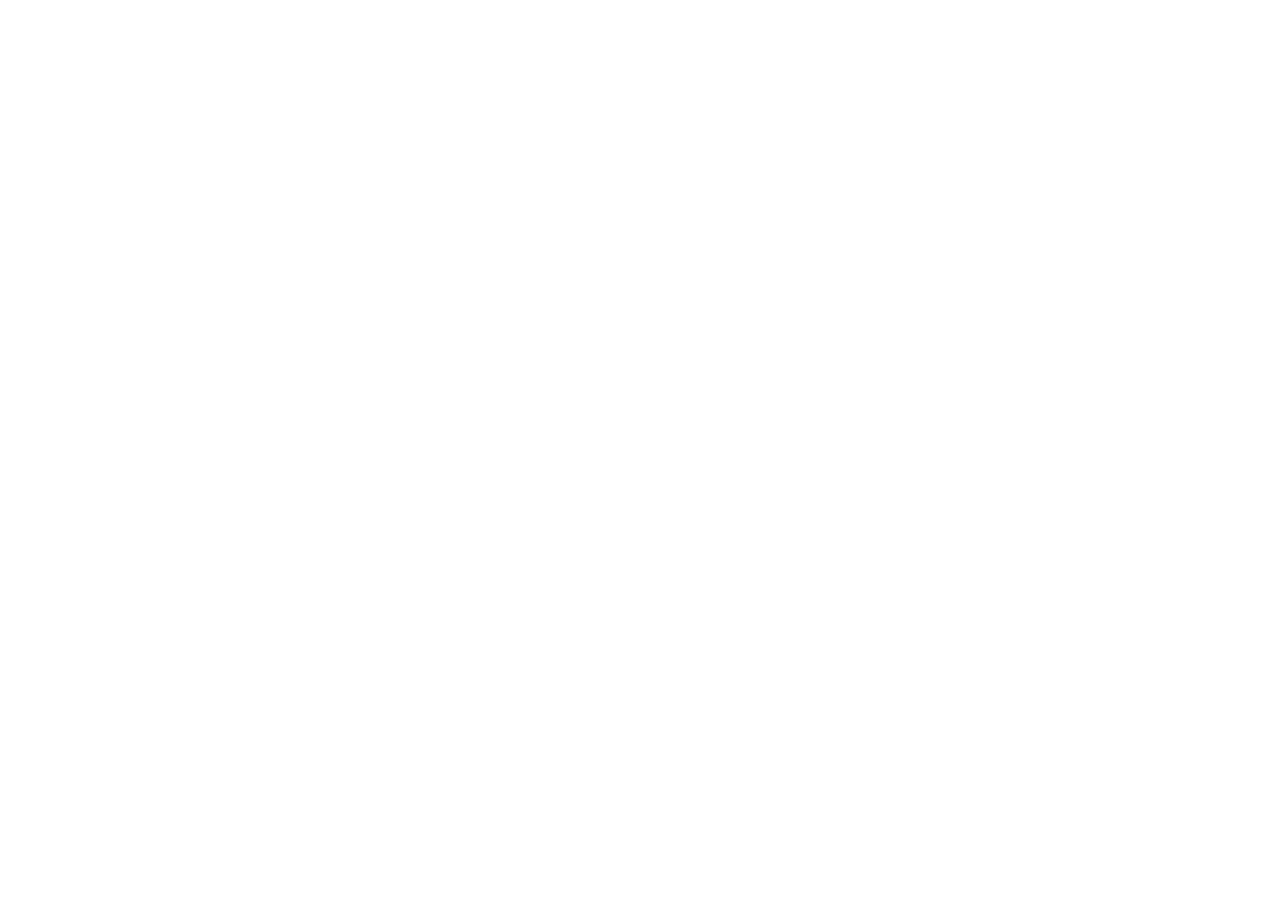
==== index.html @ dc01ec6f "First step" ====
<!DOCTYPE html>
<html lang="pl">
<head>
    <meta charset="UTF-8">
    <meta http-equiv="X-UA-Compatible" content="IE=edge">
    <meta name="viewport" content="width=device-width, initial-scale=1.0">
    <title>Portfolio Jan Kowalski</title>
    <link rel="stylesheet" href="style.css">
</head>
<body>
    
</body>
</html>
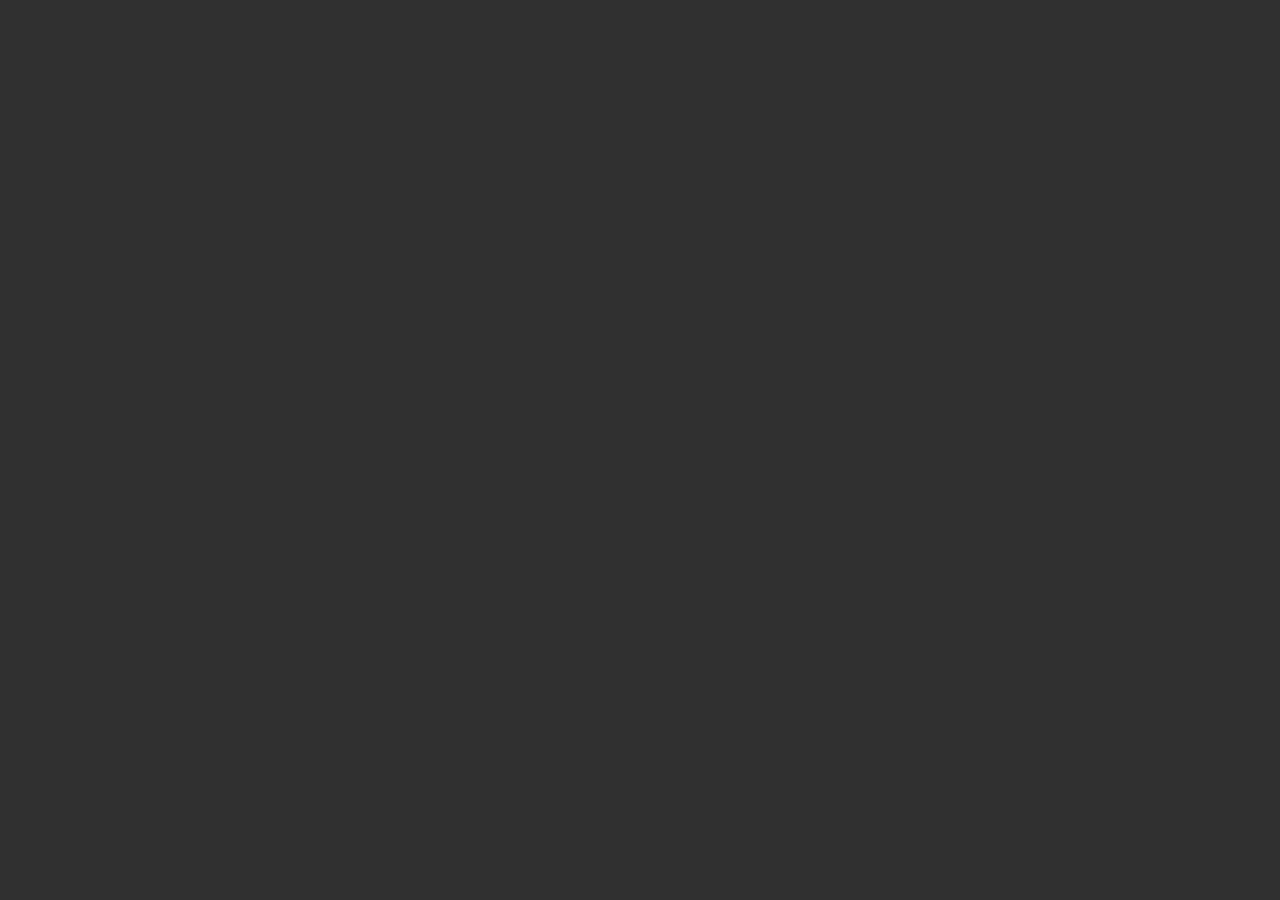
==== commit aa751aad: "." ====
--- a/index.html
+++ b/index.html
@@ -1,13 +1,22 @@
 <!DOCTYPE html>
 <html lang="pl">
-<head>
-    <meta charset="UTF-8">
-    <meta http-equiv="X-UA-Compatible" content="IE=edge">
-    <meta name="viewport" content="width=device-width, initial-scale=1.0">
+  <head>
+    <meta charset="UTF-8" />
+    <meta http-equiv="X-UA-Compatible" content="IE=edge" />
+    <meta name="viewport" content="width=device-width, initial-scale=1.0" />
     <title>Portfolio Jan Kowalski</title>
-    <link rel="stylesheet" href="style.css">
-</head>
-<body>
+    <link rel="stylesheet" href="style.css" type="text/css" />
     
-</body>
-</html>+  </head>
+  <body>
+    <div id="container">
+      <div class="rectangle"></div>
+
+      <div class="square"></div>
+      <div class="square"></div>
+      <div style="clear: both"></div>
+
+      <div class="rectangle"></div>
+    </div>
+  </body>
+</html>
--- a/style.css
+++ b/style.css
@@ -0,0 +1,24 @@
+@import url("https://fonts.googleapis.com/css2?family=Josefin+Sans&family=Lato:ital,wght@0,100;0,300;0,400;0,700;0,900;1,100;1,300;1,400;1,700;1,900&display=swap");
+
+body {
+  background-color: #303030;
+  color: white;
+  font-family: "lato", sans-serif;
+  font-size: 20px;
+}
+
+#container {
+  width: 1000px;
+  margin-left: auto;
+  margin-right: auto;
+}
+
+.rectangle {
+  width: 960px;
+  margin: 20px;
+}
+
+.square {
+  width: 50%;
+  float: left;
+}
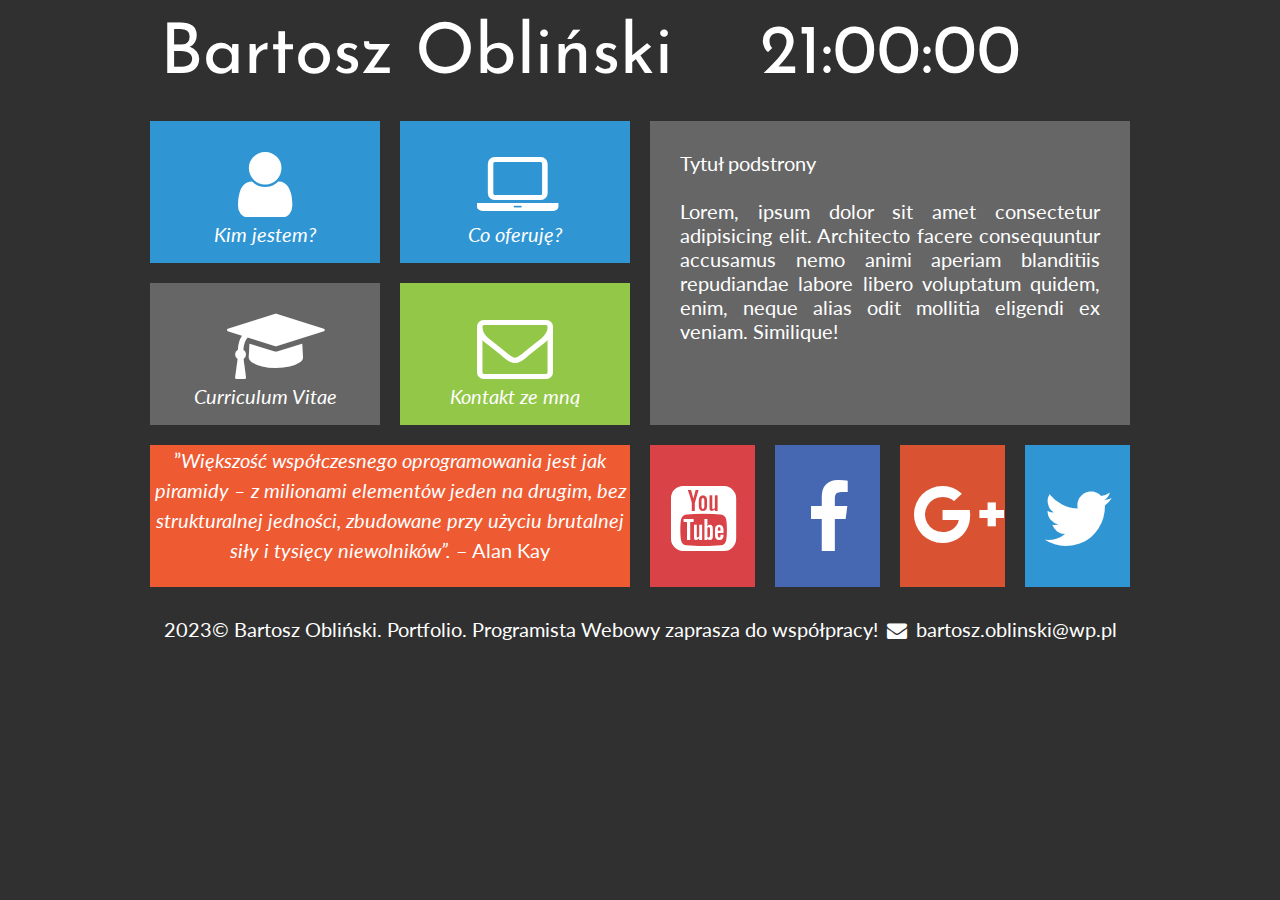
==== commit d667ad15: "Used Frontello" ====
--- a/index.html
+++ b/index.html
@@ -6,17 +6,84 @@
     <meta name="viewport" content="width=device-width, initial-scale=1.0" />
     <title>Portfolio Jan Kowalski</title>
     <link rel="stylesheet" href="style.css" type="text/css" />
-    
+    <link rel="stylesheet" href="css/fontello.css" type="text/css" />
   </head>
   <body>
     <div id="container">
-      <div class="rectangle"></div>
+      <div class="rectangle">
+        <div id="logo">Bartosz Obliński</div>
+        <div id="zegar">21:00:00</div>
 
-      <div class="square"></div>
-      <div class="square"></div>
+        <div style="clear: both"></div>
+      </div>
+
+      <div class="square">
+        <div class="tile1">
+          <a href="kimjestem.html" class="tilelink">
+          <i class="icon-user"
+            ><br />
+            Kim jestem?</a></i>
+        </div>
+        <div class="tile1">
+          <a href="cooferuje.html" class="tilelinkoferta">
+          <i class="icon-laptop"
+            ><br />
+            Co oferuję?</a></i
+          >
+        </div>
+        <div style="clear: both"></div>
+
+        <div class="tile2">
+          <i class="icon-graduation-cap"
+            ><br />
+            Curriculum Vitae</i
+          >
+        </div>
+        <div class="tile3">
+          <i class="icon-mail"
+            ><br />
+            Kontakt ze mną</i
+          >
+        </div>
+        <div style="clear: both"></div>
+
+        <div class="tile4">
+          ”<i
+            >Większość współczesnego oprogramowania jest jak piramidy – z
+            milionami elementów jeden na drugim, bez strukturalnej jedności,
+            zbudowane przy użyciu brutalnej siły i tysięcy niewolników”.</i
+          >
+          – Alan Kay
+        </div>
+      </div>
+      <div class="square">
+        <div class="tile5">
+          Tytuł podstrony<br /><br />
+          Lorem, ipsum dolor sit amet consectetur adipisicing elit. Architecto
+          facere consequuntur accusamus nemo animi aperiam blanditiis
+          repudiandae labore libero voluptatum quidem, enim, neque alias odit
+          mollitia eligendi ex veniam. Similique!
+        </div>
+        <div class="yt">
+          <i class="icon-youtube-squared"></i>
+        </div>
+        <div class="fb">
+          <i class="icon-facebook"></i>
+        </div>
+        <div class="gplus">
+          <i class="icon-gplus"></i>
+        </div>
+        <div class="twitter">
+          <i class="icon-twitter"></i>
+        </div>
+        <div style="clear: both"></div>
+      </div>
       <div style="clear: both"></div>
 
-      <div class="rectangle"></div>
+      <div class="rectangle">
+        2023&copy; Bartosz Obliński. Portfolio. Programista Webowy zaprasza do
+        współpracy! <i class="icon-mail-alt"></i> bartosz.oblinski@wp.pl
+      </div>
     </div>
   </body>
 </html>
--- a/style.css
+++ b/style.css
@@ -16,9 +16,147 @@
 .rectangle {
   width: 960px;
   margin: 20px;
+  text-align: center;
 }
 
 .square {
   width: 50%;
   float: left;
 }
+
+#logo {
+  float: left;
+  font-family: "Josefin Sans", sans-serif;
+  font-size: 70px;
+  width: 600px;
+  text-align: left;
+}
+
+#zegar {
+  float: left;
+  font-family: "Josefin Sans", sans-serif;
+  font-size: 70px;
+  text-align: left;
+}
+
+.tile1 {
+  margin: 10px;
+  width: 230px;
+  height: 142px;
+  background-color: #3095d3;
+  float: left;
+  text-align: center;
+}
+
+.tile1:hover {
+  background-color: #2084c2;
+}
+
+.tile2 {
+  margin: 10px;
+  width: 230px;
+  height: 142px;
+  background-color: #666666;
+  float: left;
+  text-align: center;
+}
+
+.tile2:hover {
+  background-color: #555555;
+}
+
+.tile3 {
+  margin: 10px;
+  width: 230px;
+  height: 142px;
+  background-color: #93c748;
+  float: left;
+  text-align: center;
+}
+
+.tile3:hover {
+  background-color: #82b637;
+}
+
+.tile4 {
+  margin: 10px;
+  width: 480px;
+  height: 142px;
+  background-color: #ee5a32;
+  text-align: center;
+  font-size: 20px;
+  line-height: 150%;
+}
+
+.tile5 {
+  margin: 10px;
+  width: 420px;
+  height: 244px;
+  background-color: #666666;
+  text-align: justify;
+  padding: 30px;
+}
+
+.yt {
+  margin: 10px;
+  width: 105px;
+  height: 142px;
+  background-color: #d94348;
+  float: left;
+}
+
+.yt:hover {
+  background-color: #c83237;
+}
+
+.fb {
+  margin: 10px;
+  width: 105px;
+  height: 142px;
+  background-color: #4668b3;
+  float: left;
+}
+
+.fb:hover {
+  background-color: #3557a2;
+}
+
+.gplus {
+  margin: 10px;
+  width: 105px;
+  height: 142px;
+  background-color: #d95333;
+  float: left;
+}
+
+.gplus:hover {
+  background-color: #c84222;
+}
+
+.twitter {
+  margin: 10px;
+  width: 105px;
+  height: 142px;
+  background-color: #3095d3;
+  float: left;
+}
+
+.twitter:hover {
+  background-color: #2084c2;
+}
+
+a.tilelink {
+  color: white;
+  text-decoration: none;
+  display: block;
+  width: 230px;
+  height: 142px;
+}
+
+a.tilelinkoferta {
+  color: white;
+  text-decoration: none;
+  display: block;
+  width: 230px;
+  height: 142px;
+}
--- a/css/fontello.css
+++ b/css/fontello.css
@@ -0,0 +1,65 @@
+@font-face {
+  font-family: 'fontello';
+  src: url('../font/fontello.eot?55428416');
+  src: url('../font/fontello.eot?55428416#iefix') format('embedded-opentype'),
+       url('../font/fontello.woff2?55428416') format('woff2'),
+       url('../font/fontello.woff?55428416') format('woff'),
+       url('../font/fontello.ttf?55428416') format('truetype'),
+       url('../font/fontello.svg?55428416#fontello') format('svg');
+  font-weight: normal;
+  font-style: normal;
+}
+/* Chrome hack: SVG is rendered more smooth in Windozze. 100% magic, uncomment if you need it. */
+/* Note, that will break hinting! In other OS-es font will be not as sharp as it could be */
+/*
+@media screen and (-webkit-min-device-pixel-ratio:0) {
+  @font-face {
+    font-family: 'fontello';
+    src: url('../font/fontello.svg?55428416#fontello') format('svg');
+  }
+}
+*/
+[class^="icon-"]:before, [class*=" icon-"]:before {
+  font-family: "fontello";
+  font-style: normal;
+  font-weight: normal;
+  speak: never;
+
+  display: inline-block;
+  text-decoration: inherit;
+  width: 1em;
+  margin-right: .2em;
+  text-align: center;
+  /* opacity: .8; */
+
+  /* For safety - reset parent styles, that can break glyph codes*/
+  font-variant: normal;
+  text-transform: none;
+
+  /* fix buttons height, for twitter bootstrap */
+  line-height: 1em;
+
+  /* Animation center compensation - margins should be symmetric */
+  /* remove if not needed */
+  margin-left: .2em;
+
+  /* you can be more comfortable with increased icons size */
+  /* font-size: 120%; */
+
+  /* Font smoothing. That was taken from TWBS */
+  -webkit-font-smoothing: antialiased;
+  -moz-osx-font-smoothing: grayscale;
+
+  /* Uncomment for 3D effect */
+  /* text-shadow: 1px 1px 1px rgba(127, 127, 127, 0.3); */
+}
+
+.icon-user:before { content: '\e800';font-size:76px;margin-top:25px } /* '' */
+.icon-mail:before { content: '\e801';font-size:76px;margin-top:25px } /* '' */
+.icon-twitter:before { content: '\f099';font-size:76px;margin-top:35px } /* '' */
+.icon-facebook:before { content: '\f09a';font-size:76px;margin-top:35px } /* '' */
+.icon-gplus:before { content: '\f0d5';font-size:70px;margin-top:35px } /* '' */
+.icon-mail-alt:before { content: '\f0e0'; } /* '' */
+.icon-laptop:before { content: '\f109';font-size:76px;margin-top:25px } /* '' */
+.icon-youtube-squared:before { content: '\f166'; font-size:76px;margin-top:35px; } /* '' */
+.icon-graduation-cap:before { content: '\f19d'; font-size:76px;margin-top:25px} /* '' */
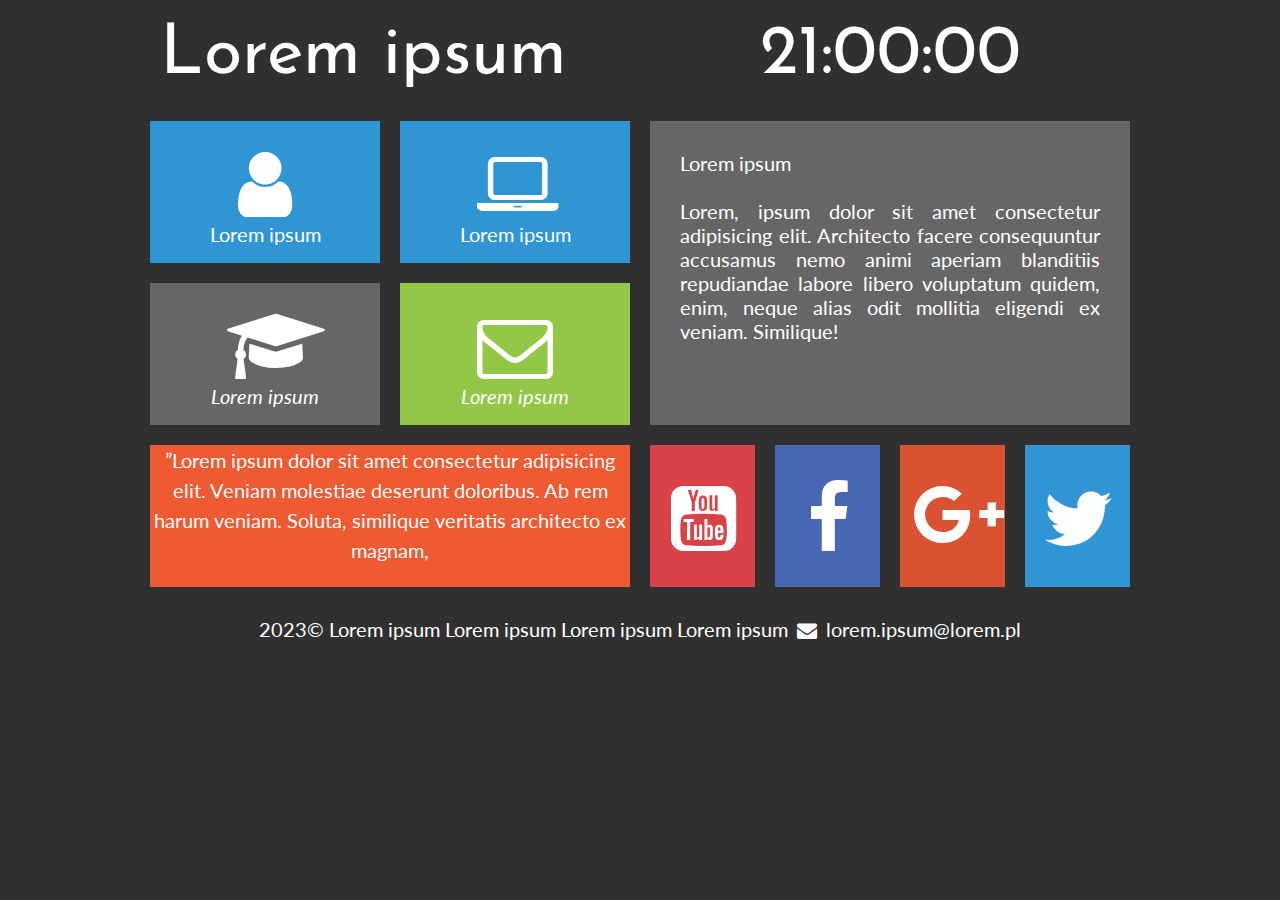
==== commit 59f0e1e9: "Finish product" ====
--- a/index.html
+++ b/index.html
@@ -4,14 +4,14 @@
     <meta charset="UTF-8" />
     <meta http-equiv="X-UA-Compatible" content="IE=edge" />
     <meta name="viewport" content="width=device-width, initial-scale=1.0" />
-    <title>Portfolio Jan Kowalski</title>
+    <title>Portfolio Bartosz Obliński</title>
     <link rel="stylesheet" href="style.css" type="text/css" />
     <link rel="stylesheet" href="css/fontello.css" type="text/css" />
   </head>
   <body>
     <div id="container">
       <div class="rectangle">
-        <div id="logo">Bartosz Obliński</div>
+        <div id="logo"><a href="" class="tilelink5">Lorem ipsum</a></div>
         <div id="zegar">21:00:00</div>
 
         <div style="clear: both"></div>
@@ -19,70 +19,78 @@
 
       <div class="square">
         <div class="tile1">
-          <a href="kimjestem.html" class="tilelink">
-          <i class="icon-user"
-            ><br />
-            Kim jestem?</a></i>
+          <a href="" class="tilelink">
+            <i class="icon-user"></i><br />
+            Lorem ipsum</a
+          >
         </div>
         <div class="tile1">
-          <a href="cooferuje.html" class="tilelinkoferta">
-          <i class="icon-laptop"
-            ><br />
-            Co oferuję?</a></i
+          <a href="" class="tilelink">
+            <i class="icon-laptop"></i><br />
+            Lorem ipsum</a
           >
         </div>
         <div style="clear: both"></div>
 
         <div class="tile2">
-          <i class="icon-graduation-cap"
-            ><br />
-            Curriculum Vitae</i
+          <a href="" class="tilelink">
+            <i class="icon-graduation-cap"
+              ><br />
+              Lorem ipsum</i
+            ></a
           >
         </div>
         <div class="tile3">
-          <i class="icon-mail"
-            ><br />
-            Kontakt ze mną</i
+          <a href="" class="tilelink">
+            <i class="icon-mail"
+              ><br />
+              Lorem ipsum</i
+            ></a
           >
         </div>
         <div style="clear: both"></div>
 
         <div class="tile4">
-          ”<i
-            >Większość współczesnego oprogramowania jest jak piramidy – z
-            milionami elementów jeden na drugim, bez strukturalnej jedności,
-            zbudowane przy użyciu brutalnej siły i tysięcy niewolników”.</i
-          >
-          – Alan Kay
+          ”Lorem ipsum dolor sit amet consectetur adipisicing elit. Veniam
+          molestiae deserunt doloribus. Ab rem harum veniam. Soluta, similique
+          veritatis architecto ex magnam,
         </div>
       </div>
       <div class="square">
         <div class="tile5">
-          Tytuł podstrony<br /><br />
+          Lorem ipsum<br /><br />
           Lorem, ipsum dolor sit amet consectetur adipisicing elit. Architecto
           facere consequuntur accusamus nemo animi aperiam blanditiis
           repudiandae labore libero voluptatum quidem, enim, neque alias odit
           mollitia eligendi ex veniam. Similique!
         </div>
         <div class="yt">
-          <i class="icon-youtube-squared"></i>
+          <a href="" class="sociallink" target="_blank">
+            <i class="icon-youtube-squared"></i
+          ></a>
         </div>
         <div class="fb">
-          <i class="icon-facebook"></i>
+          <a href="" class="sociallink" target="_blank">
+            <i class="icon-facebook"></i
+          ></a>
         </div>
         <div class="gplus">
-          <i class="icon-gplus"></i>
+          <a href="" class="sociallink" target="_blank">
+            <i class="icon-gplus"></i
+          ></a>
         </div>
         <div class="twitter">
-          <i class="icon-twitter"></i>
+          <a href="" class="sociallink" target="_blank">
+            <i class="icon-twitter"></i
+          ></a>
         </div>
         <div style="clear: both"></div>
       </div>
       <div style="clear: both"></div>
 
       <div class="rectangle">
-        2023&copy; Bartosz Obliński. Portfolio. Programista Webowy zaprasza do
-        współpracy! <i class="icon-mail-alt"></i> bartosz.oblinski@wp.pl
+        2023&copy; Lorem ipsum Lorem ipsum Lorem ipsum Lorem ipsum
+        <i class="icon-mail-alt"></i> lorem.ipsum@lorem.pl
       </div>
     </div>
   </body>
--- a/style.css
+++ b/style.css
@@ -11,6 +11,7 @@
   width: 1000px;
   margin-left: auto;
   margin-right: auto;
+  
 }
 
 .rectangle {
@@ -153,10 +154,15 @@
   height: 142px;
 }
 
-a.tilelinkoferta {
+a.sociallink {
   color: white;
   text-decoration: none;
   display: block;
-  width: 230px;
+  width: 105px;
   height: 142px;
 }
+
+a.tilelink5{
+  color: white;
+  text-decoration: none;
+}
